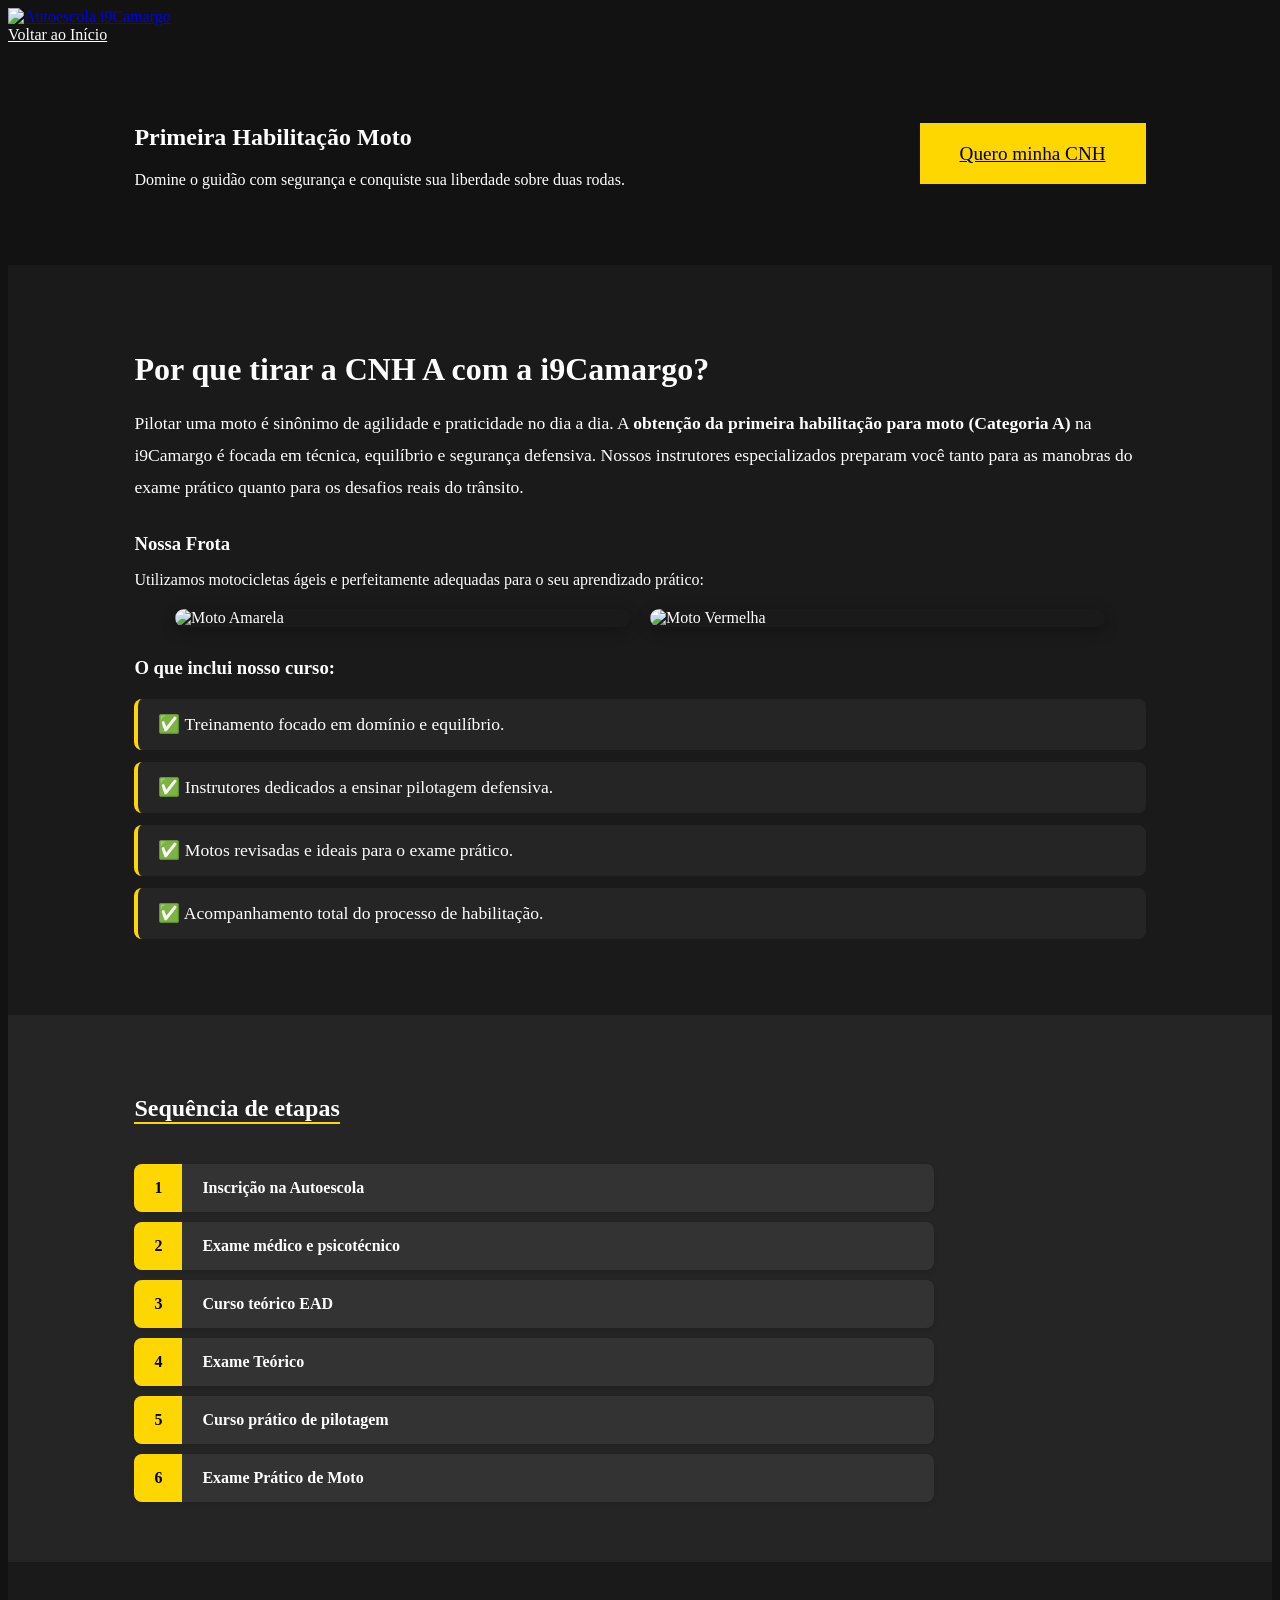
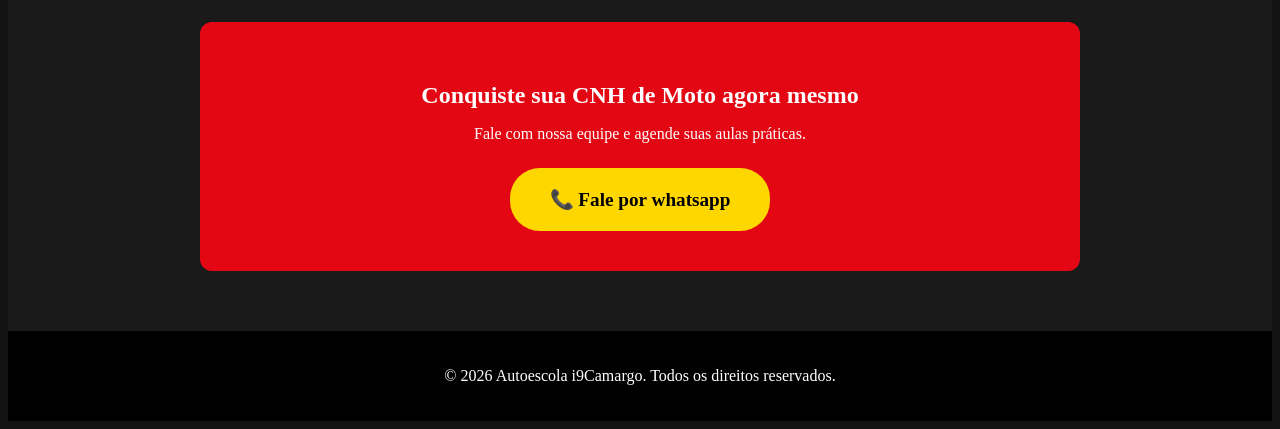
==== cnh-a.html @ 79b4303e "Add files via upload" ====
<!DOCTYPE html>
<html lang="pt-BR">
<head>
    <meta charset="UTF-8">
    <meta name="viewport" content="width=device-width, initial-scale=1.0">
    <title>Primeira CNH Moto (A) | Autoescola i9Camargo</title>
    <!-- Caminho para o CSS na pasta css/ -->
    <link rel="stylesheet" href="css/style.css">
    <style>
        /* Estilo de destaque amarelo */
        .btn-amarelo {
            background: #FFD700 !important;
            color: #000 !important;
            padding: 20px 40px !important;
            font-size: 1.2rem !important;
        }
        .etapa-num {
            background: #FFD700 !important;
            color: #000 !important;
        }
        /* Estilo melhorado para a lista de benefícios */
        .lista-beneficios {
            list-style-type: none;
            padding-left: 0;
            margin-top: 20px;
        }
        .lista-beneficios li {
            background: #252525;
            margin-bottom: 12px;
            padding: 15px 20px;
            border-radius: 8px;
            display: flex;
            align-items: center;
            border-left: 4px solid #FFD700;
            font-size: 1.1rem;
        }
    </style>
</head>
<body style="background-color: #121212; color: #ffffff;">

    <header>
        <a href="index.html"><img src="assets/logo.jpg" alt="Autoescola i9Camargo" class="logo-img"></a>
        <nav><div class="menu-item"><a href="index.html" style="color: #ffffff;">Voltar ao Início</a></div></nav>
    </header>

    <!-- Seção estilo "Thumb" -->
    <section class="banner-cnh" style="padding: 60px 10%;">
        <div class="conteudo-banner" style="display: flex; align-items: center; justify-content: space-between; max-width: 1200px; margin: 0 auto;">
            <!-- Textos alinhados à esquerda -->
            <div style="text-align: left;">
                <h1>Primeira Habilitação Moto</h1>
                <p>Domine o guidão com segurança e conquiste sua liberdade sobre duas rodas.</p>
            </div>
            <!-- Botão aumentado e alinhado à direita -->
            <div>
                <a href="https://wa.me/message/3VDWR5NXCJEEN1" target="_blank" class="btn-principal btn-amarelo">Quero minha CNH</a>
            </div>
        </div>
    </section>

    <!-- Seção de Detalhes da CNH Moto (Categoria A) -->
    <section class="detalhes-curso" style="padding: 60px 10%; background: #1a1a1a; color: #ffffff;">
        <h2 style="font-size: 2rem; margin-bottom: 20px;">Por que tirar a CNH A com a i9Camargo?</h2>
        <p style="margin-bottom: 20px; font-size: 1.1rem; line-height: 1.8;">
            Pilotar uma moto é sinônimo de agilidade e praticidade no dia a dia. A 
            <strong>obtenção da primeira habilitação para moto (Categoria A)</strong> na i9Camargo é focada 
            em técnica, equilíbrio e segurança defensiva. Nossos instrutores especializados preparam você 
            tanto para as manobras do exame prático quanto para os desafios reais do trânsito.
        </p>
        
        <!-- Seção de Frota Lado a Lado -->
        <h3 style="margin-top: 30px; margin-bottom: 15px;">Nossa Frota</h3>
        <p>Utilizamos motocicletas ágeis e perfeitamente adequadas para o seu aprendizado prático:</p>
        <div style="display: flex; gap: 20px; justify-content: center; flex-wrap: wrap; margin: 20px 0;">
            <img src="assets/amarelo.jpg" alt="Moto Amarela" style="width: 45%; border-radius: 12px; box-shadow: 0 4px 15px rgba(0,0,0,0.3);">
            <img src="assets/vermelho.jpg" alt="Moto Vermelha" style="width: 45%; border-radius: 12px; box-shadow: 0 4px 15px rgba(0,0,0,0.3);">
        </div>
        
        <h3 style="margin-top: 30px; margin-bottom: 15px;">O que inclui nosso curso:</h3>
        <ul class="lista-beneficios">
            <li>✅ Treinamento focado em domínio e equilíbrio.</li>
            <li>✅ Instrutores dedicados a ensinar pilotagem defensiva.</li>
            <li>✅ Motos revisadas e ideais para o exame prático.</li>
            <li>✅ Acompanhamento total do processo de habilitação.</li>
        </ul>
    </section>

    <!-- Seção de etapas -->
    <section style="padding: 60px 10%; background: #252525;">
        <h2 style="margin-bottom: 20px; border-bottom: 2px solid #FFD700; display: inline-block; color: #ffffff;">Sequência de etapas</h2>
        <div style="display: flex; flex-direction: column; gap: 10px; max-width: 800px; margin-top: 20px;">
            <div style="display: flex; align-items: center; background: #333333; border-radius: 8px; overflow: hidden; box-shadow: 0 2px 4px rgba(0,0,0,0.1);">
                <div class="etapa-num" style="padding: 15px 20px; font-weight: bold;">1</div>
                <div style="padding: 15px 20px; font-weight: 600; color: #ffffff;">Inscrição na Autoescola</div>
            </div>
            <div style="display: flex; align-items: center; background: #333333; border-radius: 8px; overflow: hidden; box-shadow: 0 2px 4px rgba(0,0,0,0.1);">
                <div class="etapa-num" style="padding: 15px 20px; font-weight: bold;">2</div>
                <div style="padding: 15px 20px; font-weight: 600; color: #ffffff;">Exame médico e psicotécnico</div>
            </div>
            <div style="display: flex; align-items: center; background: #333333; border-radius: 8px; overflow: hidden; box-shadow: 0 2px 4px rgba(0,0,0,0.1);">
                <div class="etapa-num" style="padding: 15px 20px; font-weight: bold;">3</div>
                <div style="padding: 15px 20px; font-weight: 600; color: #ffffff;">Curso teórico EAD</div>
            </div>
            <div style="display: flex; align-items: center; background: #333333; border-radius: 8px; overflow: hidden; box-shadow: 0 2px 4px rgba(0,0,0,0.1);">
                <div class="etapa-num" style="padding: 15px 20px; font-weight: bold;">4</div>
                <div style="padding: 15px 20px; font-weight: 600; color: #ffffff;">Exame Teórico</div>
            </div>
            <div style="display: flex; align-items: center; background: #333333; border-radius: 8px; overflow: hidden; box-shadow: 0 2px 4px rgba(0,0,0,0.1);">
                <div class="etapa-num" style="padding: 15px 20px; font-weight: bold;">5</div>
                <div style="padding: 15px 20px; font-weight: 600; color: #ffffff;">Curso prático de pilotagem</div>
            </div>
            <div style="display: flex; align-items: center; background: #333333; border-radius: 8px; overflow: hidden; box-shadow: 0 2px 4px rgba(0,0,0,0.1);">
                <div class="etapa-num" style="padding: 15px 20px; font-weight: bold;">6</div>
                <div style="padding: 15px 20px; font-weight: 600; color: #ffffff;">Exame Prático de Moto</div>
            </div>
        </div>
    </section>

    <!-- Seção CTA -->
    <section style="padding: 60px 10%; background: #1a1a1a; text-align: center;">
        <div style="background: #e30613; color: white; padding: 40px; border-radius: 12px; max-width: 800px; margin: 0 auto;">
            <h2 style="margin-bottom: 10px;">Conquiste sua CNH de Moto agora mesmo</h2>
            <p style="margin-bottom: 25px;">Fale com nossa equipe e agende suas aulas práticas.</p>
            <a href="https://wa.me/message/3VDWR5NXCJEEN1" target="_blank" class="btn-amarelo" style="padding: 15px 30px; text-decoration: none; font-weight: bold; border-radius: 30px; display: inline-block;">
                📞 Fale por whatsapp
            </a>
        </div>
    </section>

    <footer id="contato" style="background: #000000; padding: 20px; text-align: center; color: #ffffff;">
        <div class="footer-bottom">
            <p>&copy; 2026 Autoescola i9Camargo. Todos os direitos reservados.</p>
        </div>
    </footer>

    <script src="js/script.js"></script>
</body>
</html>
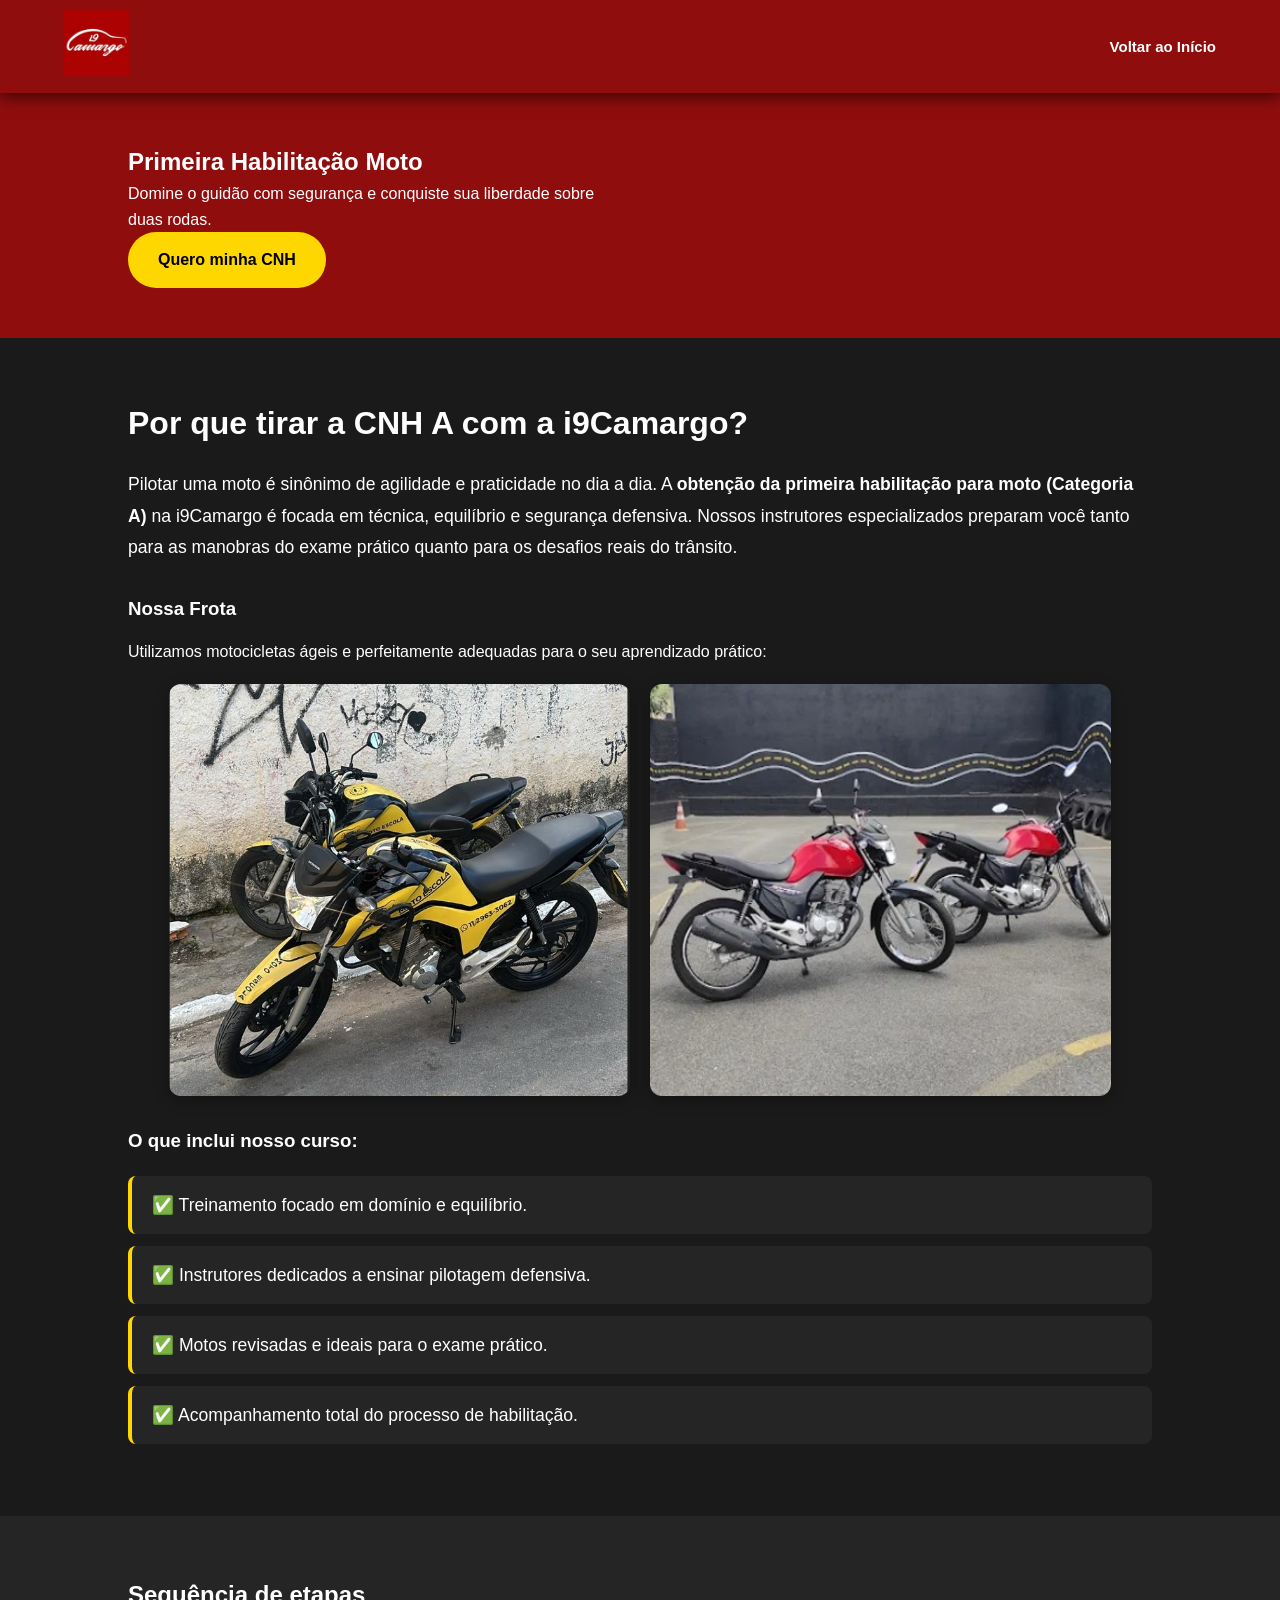
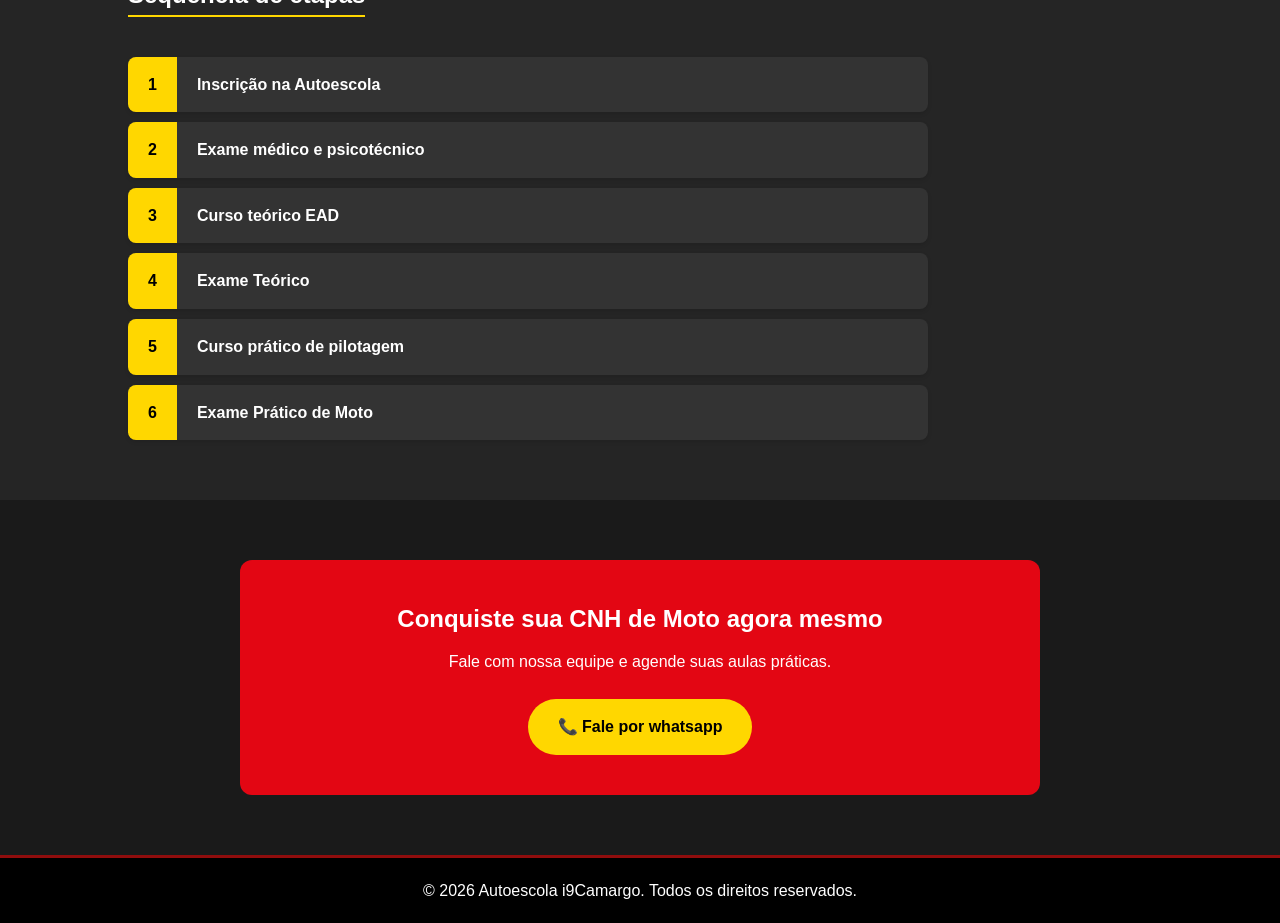
==== commit 495d0f4d: "Refactor CNH Moto page structure and styles" ====
--- a/cnh-a.html
+++ b/cnh-a.html
@@ -4,36 +4,11 @@
     <meta charset="UTF-8">
     <meta name="viewport" content="width=device-width, initial-scale=1.0">
     <title>Primeira CNH Moto (A) | Autoescola i9Camargo</title>
-    <!-- Caminho para o CSS na pasta css/ -->
     <link rel="stylesheet" href="css/style.css">
     <style>
-        /* Estilo de destaque amarelo */
-        .btn-amarelo {
-            background: #FFD700 !important;
-            color: #000 !important;
-            padding: 20px 40px !important;
-            font-size: 1.2rem !important;
-        }
-        .etapa-num {
-            background: #FFD700 !important;
-            color: #000 !important;
-        }
-        /* Estilo melhorado para a lista de benefícios */
-        .lista-beneficios {
-            list-style-type: none;
-            padding-left: 0;
-            margin-top: 20px;
-        }
-        .lista-beneficios li {
-            background: #252525;
-            margin-bottom: 12px;
-            padding: 15px 20px;
-            border-radius: 8px;
-            display: flex;
-            align-items: center;
-            border-left: 4px solid #FFD700;
-            font-size: 1.1rem;
-        }
+        .etapa-num { background: #FFD700 !important; color: #000 !important; }
+        .lista-beneficios { list-style-type: none; padding-left: 0; margin-top: 20px; }
+        .lista-beneficios li { background: #252525; margin-bottom: 12px; padding: 15px 20px; border-radius: 8px; display: flex; align-items: center; border-left: 4px solid #FFD700; font-size: 1.1rem; }
     </style>
 </head>
 <body style="background-color: #121212; color: #ffffff;">
@@ -43,22 +18,16 @@
         <nav><div class="menu-item"><a href="index.html" style="color: #ffffff;">Voltar ao Início</a></div></nav>
     </header>
 
-    <!-- Seção estilo "Thumb" -->
-    <section class="banner-cnh" style="padding: 60px 10%;">
-        <div class="conteudo-banner" style="display: flex; align-items: center; justify-content: space-between; max-width: 1200px; margin: 0 auto;">
-            <!-- Textos alinhados à esquerda -->
-            <div style="text-align: left;">
-                <h1>Primeira Habilitação Moto</h1>
-                <p>Domine o guidão com segurança e conquiste sua liberdade sobre duas rodas.</p>
+    <section class="banner-cnh">
+        <div class="conteudo-banner">
+            <h1>Primeira Habilitação Moto</h1>
+            <p>Domine o guidão com segurança e conquiste sua liberdade sobre duas rodas.</p>
+            <a href="https://wa.me/message/3VDWR5NXCJEEN1" target="_blank" class="btn-banner">Quero minha CNH</a>
+        </div>
+        <div class="imagem-banner">
             </div>
-            <!-- Botão aumentado e alinhado à direita -->
-            <div>
-                <a href="https://wa.me/message/3VDWR5NXCJEEN1" target="_blank" class="btn-principal btn-amarelo">Quero minha CNH</a>
-            </div>
-        </div>
     </section>
 
-    <!-- Seção de Detalhes da CNH Moto (Categoria A) -->
     <section class="detalhes-curso" style="padding: 60px 10%; background: #1a1a1a; color: #ffffff;">
         <h2 style="font-size: 2rem; margin-bottom: 20px;">Por que tirar a CNH A com a i9Camargo?</h2>
         <p style="margin-bottom: 20px; font-size: 1.1rem; line-height: 1.8;">
@@ -68,7 +37,6 @@
             tanto para as manobras do exame prático quanto para os desafios reais do trânsito.
         </p>
         
-        <!-- Seção de Frota Lado a Lado -->
         <h3 style="margin-top: 30px; margin-bottom: 15px;">Nossa Frota</h3>
         <p>Utilizamos motocicletas ágeis e perfeitamente adequadas para o seu aprendizado prático:</p>
         <div style="display: flex; gap: 20px; justify-content: center; flex-wrap: wrap; margin: 20px 0;">
@@ -85,7 +53,6 @@
         </ul>
     </section>
 
-    <!-- Seção de etapas -->
     <section style="padding: 60px 10%; background: #252525;">
         <h2 style="margin-bottom: 20px; border-bottom: 2px solid #FFD700; display: inline-block; color: #ffffff;">Sequência de etapas</h2>
         <div style="display: flex; flex-direction: column; gap: 10px; max-width: 800px; margin-top: 20px;">
@@ -116,23 +83,18 @@
         </div>
     </section>
 
-    <!-- Seção CTA -->
     <section style="padding: 60px 10%; background: #1a1a1a; text-align: center;">
         <div style="background: #e30613; color: white; padding: 40px; border-radius: 12px; max-width: 800px; margin: 0 auto;">
             <h2 style="margin-bottom: 10px;">Conquiste sua CNH de Moto agora mesmo</h2>
             <p style="margin-bottom: 25px;">Fale com nossa equipe e agende suas aulas práticas.</p>
-            <a href="https://wa.me/message/3VDWR5NXCJEEN1" target="_blank" class="btn-amarelo" style="padding: 15px 30px; text-decoration: none; font-weight: bold; border-radius: 30px; display: inline-block;">
-                📞 Fale por whatsapp
-            </a>
+            <a href="https://wa.me/message/3VDWR5NXCJEEN1" target="_blank" class="btn-banner">📞 Fale por whatsapp</a>
         </div>
     </section>
 
     <footer id="contato" style="background: #000000; padding: 20px; text-align: center; color: #ffffff;">
-        <div class="footer-bottom">
-            <p>&copy; 2026 Autoescola i9Camargo. Todos os direitos reservados.</p>
-        </div>
+        <p>&copy; 2026 Autoescola i9Camargo. Todos os direitos reservados.</p>
     </footer>
 
     <script src="js/script.js"></script>
 </body>
-</html>+</html>
--- a/css/style.css
+++ b/css/style.css
@@ -0,0 +1,144 @@
+* { margin: 0; padding: 0; box-sizing: border-box; font-family: 'Segoe UI', Tahoma, sans-serif; }
+:root { --cor-principal: #900d0d; --cor-escura: #121212; --cor-card: #1e1e1e; --texto-claro: #ffffff; --texto-escuro: #aaaaaa; --verde-whatsapp: #25d366; }
+html { scroll-behavior: smooth; }
+body { background-color: var(--cor-escura); color: var(--texto-escuro); line-height: 1.6; overflow-x: hidden; }
+
+/* --- Topo Comercial --- */
+.topo-comercial { 
+    display: none !important; 
+}
+
+/* --- Cabeçalho --- */
+header { background-color: var(--cor-principal); padding: 10px 5%; display: flex; justify-content: space-between; align-items: center; position: sticky; top: 0; z-index: 1000; box-shadow: 0 4px 15px rgba(0,0,0,0.6); }
+.logo-img { height: 65px; width: auto; }
+nav { display: flex; align-items: center; }
+.menu-item { position: relative; margin-left: 20px; }
+
+nav a, .dropdown-btn { color: var(--texto-claro); text-decoration: none; font-weight: 600; font-size: 15px; background: none; border: none; cursor: pointer; }
+.dropdown-content { display: none; position: absolute; background-color: var(--cor-card); min-width: 220px; box-shadow: 0px 8px 16px rgba(0,0,0,0.5); top: 100%; left: 0; z-index: 10; border-radius: 0 0 8px 8px; }
+.dropdown-content a { color: var(--texto-claro); padding: 12px 16px; display: block; border-bottom: 1px solid #2d2d2d; }
+.dropdown-content.show { display: block; }
+
+/* --- Botões Customizados --- */
+.btn-nav { background-color: white !important; color: var(--cor-principal) !important; padding: 10px 20px; border-radius: 50px !important; transition: all 0.3s ease; box-shadow: 0 2px 8px rgba(0,0,0,0.2); }
+.btn-nav:hover { background-color: #f0f0f0 !important; transform: scale(1.05); }
+.btn-principal { background-color: var(--cor-principal); color: var(--texto-claro); padding: 15px 40px; text-decoration: none; font-weight: 700; border-radius: 50px; text-transform: uppercase; transition: all 0.3s ease; box-shadow: 0 4px 15px rgba(144, 13, 13, 0.3); }
+.btn-principal:hover { background-color: #a81111; transform: translateY(-3px); box-shadow: 0 8px 20px rgba(144, 13, 13, 0.5); }
+.btn-card, .btn-plano { display: block; background: transparent; border: 2px solid var(--cor-principal); color: white; padding: 12px; text-decoration: none; border-radius: 8px; font-weight: 600; transition: all 0.3s ease; }
+.btn-card:hover, .btn-plano:hover { background: var(--cor-principal); color: white; box-shadow: 0 4px 10px rgba(0,0,0,0.3); }
+
+/* --- Hero & Diferenciais --- */
+.hero { background: linear-gradient(rgba(0,0,0,0.6), rgba(0,0,0,0.6)), url('../assets/frota.jpg') center/cover no-repeat; height: 60vh; display: flex; flex-direction: column; justify-content: center; align-items: center; text-align: center; color: var(--texto-claro); padding: 0 20px; }
+.diferenciais { padding: 40px 5%; background: #0b0b0b; display: grid; grid-template-columns: repeat(auto-fit, minmax(220px, 1fr)); gap: 20px; }
+.dif-item { background: #1e1e1e; padding: 25px; border-radius: 8px; text-align: center; border-top: 4px solid var(--cor-principal); transition: 0.3s; }
+.dif-item:hover { transform: translateY(-5px); }
+
+/* --- Seções --- */
+.servicos, .secao-planos, .depoimentos { padding: 60px 5%; text-align: center; }
+.grid-servicos, .container-planos { display: grid; grid-template-columns: repeat(auto-fit, minmax(280px, 1fr)); gap: 30px; margin-top: 30px; }
+.card, .card-plano { background: var(--cor-card); padding: 30px; border-radius: 8px; }
+
+/* Estilo do Botão Google */
+.google-review-action { margin: 40px auto; padding: 30px; background: #1e1e1e; border-radius: 12px; max-width: 500px; border: 1px solid #333; box-shadow: 0 10px 30px rgba(0,0,0,0.5); }
+.btn-google { display: inline-flex; align-items: center; justify-content: center; background: #ffffff; color: #333 !important; padding: 12px 25px; text-decoration: none; font-weight: 700; border-radius: 50px; transition: all 0.3s ease; }
+.btn-google:hover { background: #f8f8f8; transform: translateY(-3px); }
+
+/* --- Rodapé --- */
+footer { background: #0a0a0a; padding: 40px 5%; border-top: 3px solid var(--cor-principal); text-align: center; }
+.botoes-flutuantes { position: fixed; bottom: 20px; right: 20px; display: flex; flex-direction: column; gap: 10px; z-index: 9999; }
+.btn-float { padding: 12px 20px; border-radius: 50px; text-decoration: none; color: white; font-weight: bold; font-size: 14px; box-shadow: 0 4px 10px rgba(0,0,0,0.3); transition: transform 0.3s ease; }
+.btn-float:hover { transform: scale(1.1); }
+.whatsapp { background-color: #25d366; }
+.instagram { background-color: #e1306c; }
+
+@media (max-width: 768px) {
+    header { flex-direction: column; gap: 15px; }
+    nav { flex-wrap: wrap; justify-content: center; gap: 15px; }
+}
+
+/* --- ESTILO NOTURNO: Página Quem Somos --- */
+.header-sobre-custom { 
+    padding: 80px 10%; 
+    background: #0a0a0a; 
+    text-align: center; 
+    color: var(--texto-claro); 
+}
+.header-sobre-custom h1 { 
+    font-size: 2.5rem; 
+    color: var(--cor-principal); 
+    margin-bottom: 20px; 
+}
+.depoimentos-container { 
+    padding: 60px 10%; 
+    background-color: #121212; 
+}
+.depoimentos-container h2 {
+    color: var(--texto-claro);
+    margin-bottom: 10px;
+}
+.depoimentos-container p {
+    color: var(--texto-escuro);
+    margin-bottom: 30px;
+}
+.depoimentos-grid { display: grid; grid-template-columns: repeat(auto-fit, minmax(280px, 1fr)); gap: 30px; margin-top: 30px; }
+.card-depoimento { 
+    background: var(--cor-card); 
+    padding: 30px; 
+    border-radius: 8px; 
+    border-bottom: 4px solid var(--cor-principal); 
+    text-align: left; 
+    transition: 0.3s;
+}
+.card-depoimento:hover { transform: translateY(-5px); }
+.card-depoimento h3 { color: #ffffff; margin-bottom: 10px; }
+
+/* --- Estilo do Banner da CNH B --- */
+.banner-cnh {
+    display: flex;
+    align-items: center;
+    background-color: var(--cor-principal);
+    color: white;
+    padding: 50px 10%;
+}
+.conteudo-banner { flex: 1; padding-right: 20px; }
+.imagem-banner { flex: 1; text-align: right; }
+.imagem-banner img { max-width: 100%; border-radius: 10px; }
+
+/* --- Estilos específicos para a página de CNH PCD --- */
+.pcd-container { padding: 60px 10%; background-color: #121212; color: #ffffff; }
+.pcd-header { margin-bottom: 40px; border-bottom: 2px solid #FFD700; padding-bottom: 20px; }
+.pcd-section { background: #1a1a1a; padding: 40px; border-radius: 12px; margin: 20px 0; }
+.pcd-list { list-style-type: none; padding: 0; }
+.pcd-list li { margin-bottom: 15px; padding-left: 30px; position: relative; }
+.pcd-list li::before { content: "✅"; position: absolute; left: 0; }
+.btn-pcd { background: #FFD700 !important; color: #000 !important; padding: 15px 30px !important; text-decoration: none; font-weight: bold; border-radius: 30px; display: inline-block; transition: transform 0.2s; }
+.btn-pcd:hover { transform: scale(1.05); }
+
+/* Estilo do Banner PCD */
+.banner-cnh-pcd {
+    background-color: #900d0d;
+    display: flex;
+    justify-content: space-between;
+    align-items: center;
+    padding: 40px 10%;
+    color: white;
+    margin: 40px 0;
+}
+.conteudo-banner h2 { font-size: 2rem; margin-bottom: 10px; }
+.btn-banner {
+    background-color: #FFD700;
+    color: #000;
+    padding: 15px 30px;
+    text-decoration: none;
+    font-weight: bold;
+    border-radius: 50px;
+    display: inline-block;
+    transition: 0.3s;
+}
+.btn-banner:hover {
+    background-color: #e6c200;
+    transform: scale(1.05);
+}
+@media (max-width: 768px) {
+    .banner-cnh-pcd { flex-direction: column; text-align: center; gap: 20px; }
+}
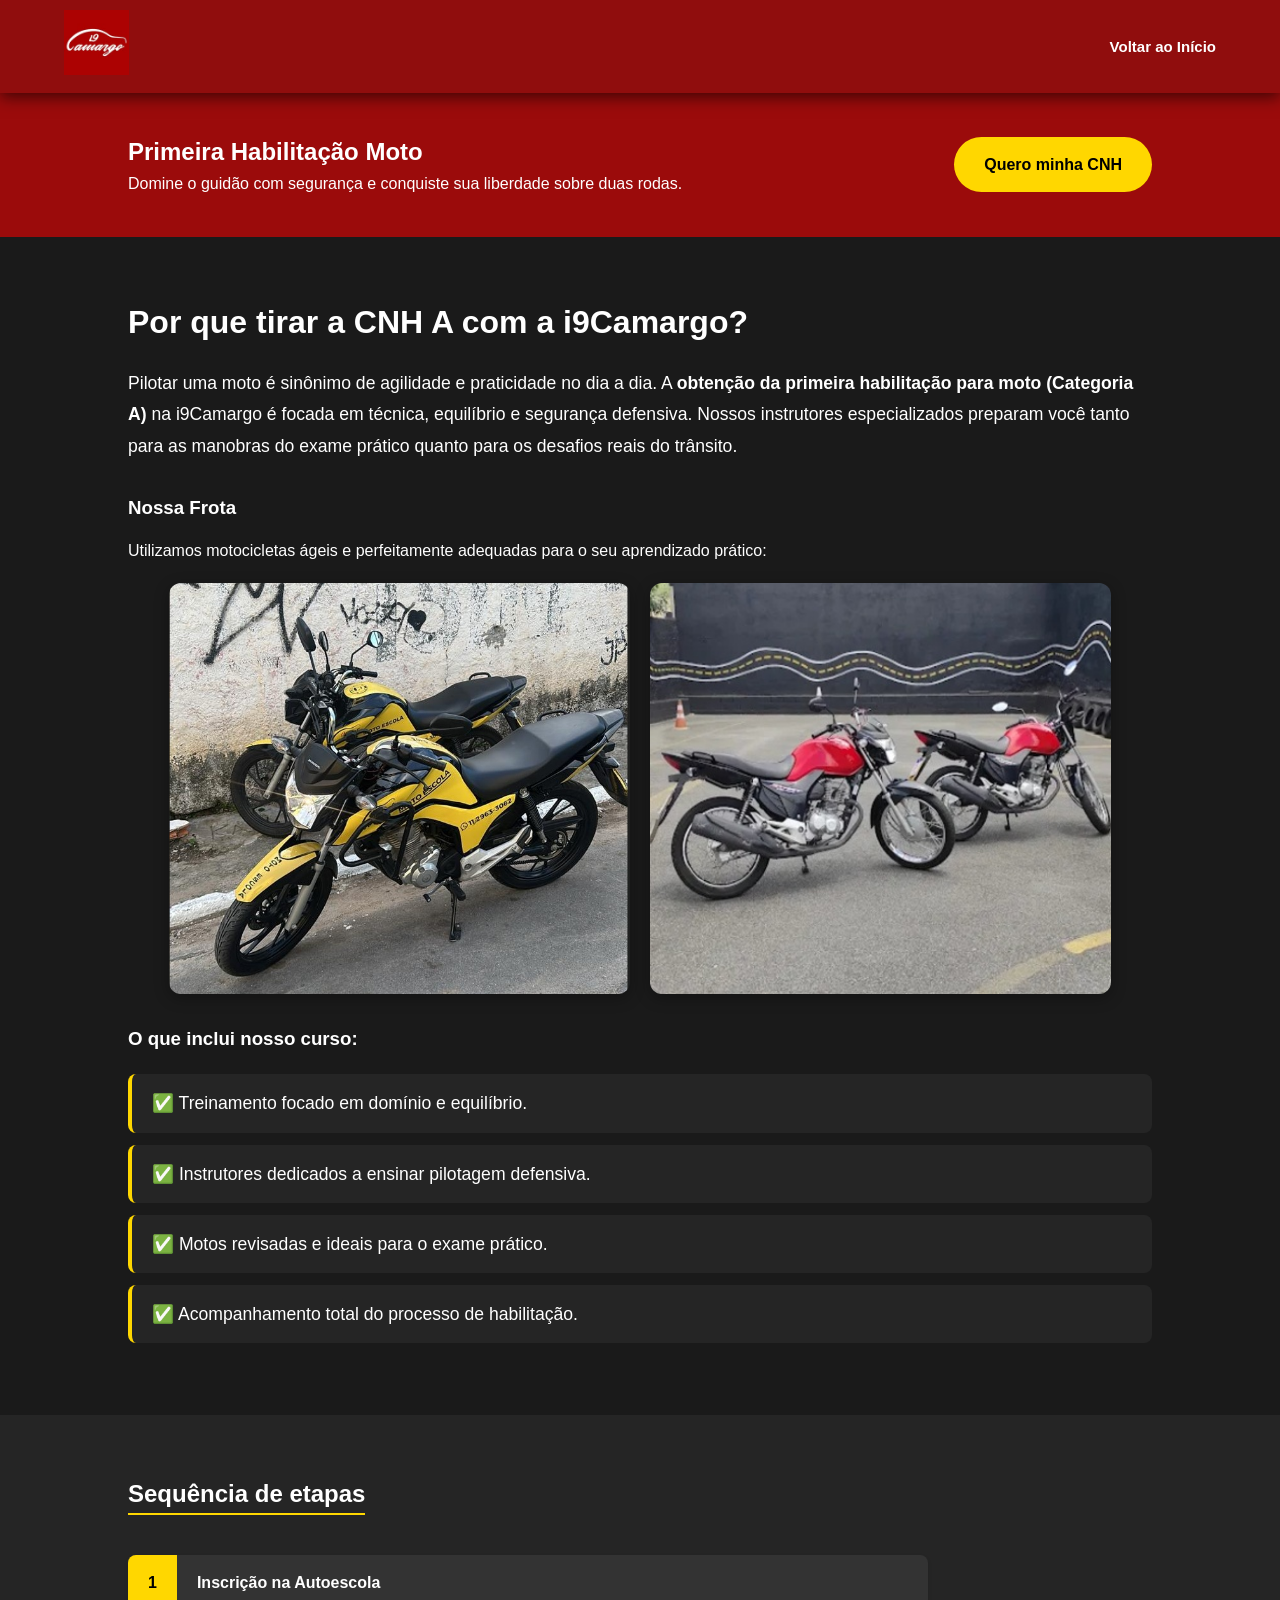
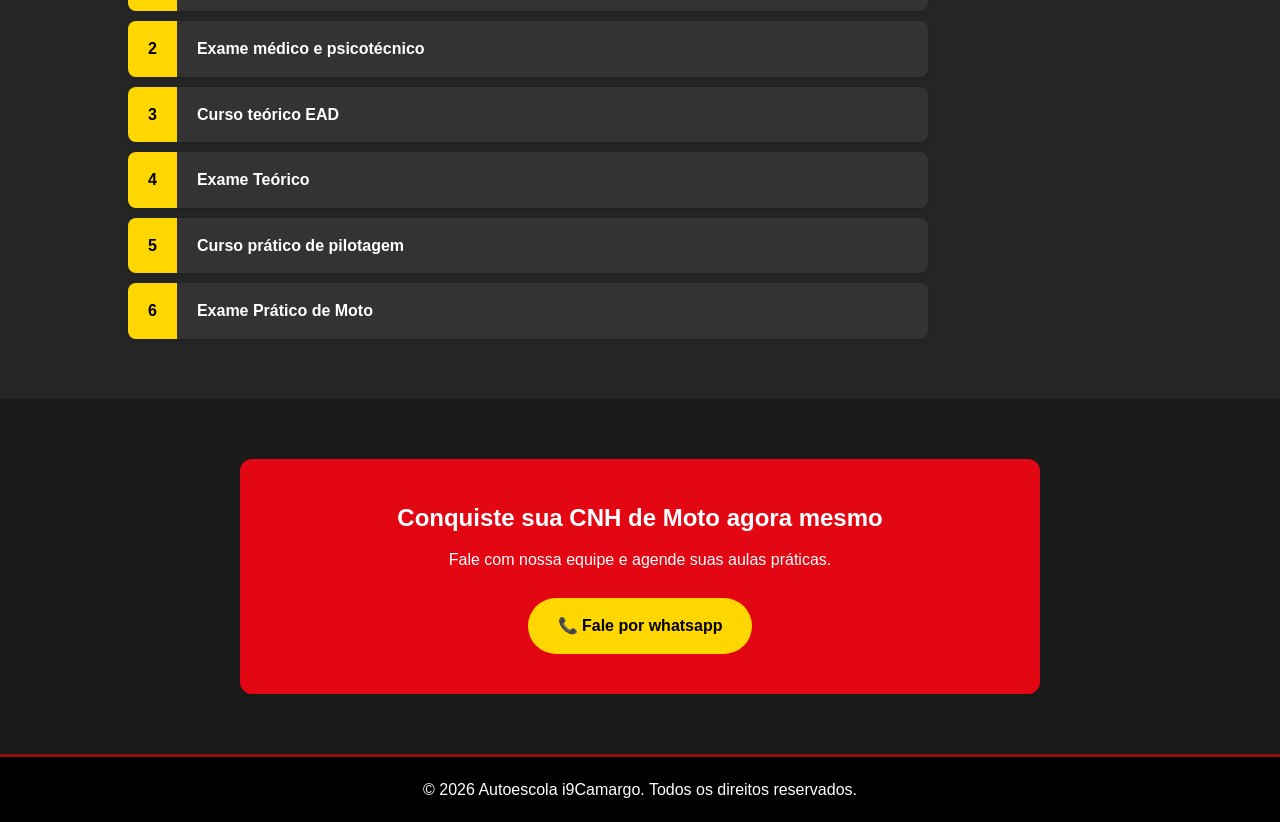
==== commit d14893d8: "Align banner content side by side for larger screens Updated the layout of the banner section to ali" ====
--- a/cnh-a.html
+++ b/cnh-a.html
@@ -18,14 +18,15 @@
         <nav><div class="menu-item"><a href="index.html" style="color: #ffffff;">Voltar ao Início</a></div></nav>
     </header>
 
-    <section class="banner-cnh">
+    <!-- Banner alinhado (lado a lado no PC) -->
+    <section class="banner-cnh" style="display: flex; align-items: center; justify-content: space-between; padding: 40px 10%; background: #9b0b0b;">
         <div class="conteudo-banner">
             <h1>Primeira Habilitação Moto</h1>
             <p>Domine o guidão com segurança e conquiste sua liberdade sobre duas rodas.</p>
+        </div>
+        <div class="botao-banner">
             <a href="https://wa.me/message/3VDWR5NXCJEEN1" target="_blank" class="btn-banner">Quero minha CNH</a>
         </div>
-        <div class="imagem-banner">
-            </div>
     </section>
 
     <section class="detalhes-curso" style="padding: 60px 10%; background: #1a1a1a; color: #ffffff;">
--- a/css/style.css
+++ b/css/style.css
@@ -139,6 +139,8 @@
     background-color: #e6c200;
     transform: scale(1.05);
 }
+
 @media (max-width: 768px) {
-    .banner-cnh-pcd { flex-direction: column; text-align: center; gap: 20px; }
+    .banner-cnh-pcd, .banner-cnh { flex-direction: column; text-align: center; gap: 20px; }
+    .btn-banner { display: block !important; width: 100% !important; max-width: 300px; margin: 20px auto 0 auto; }
 }
